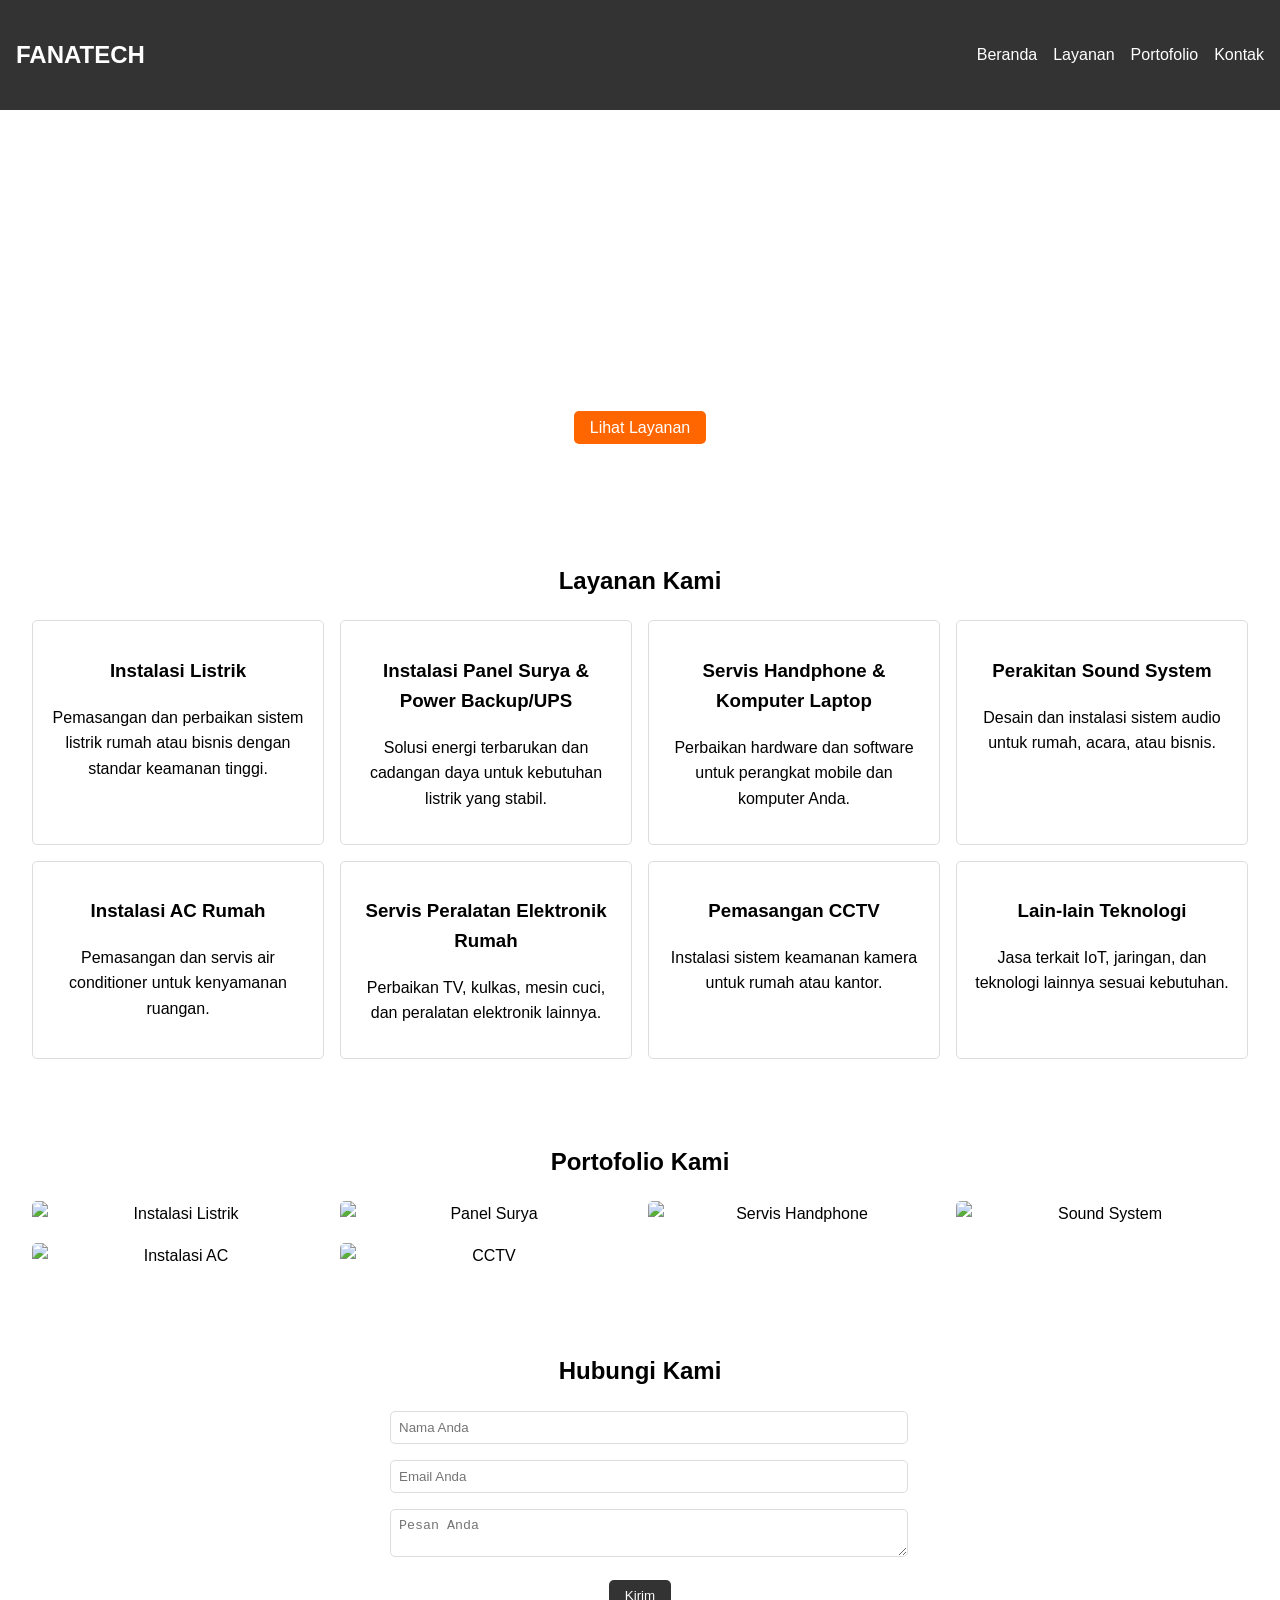
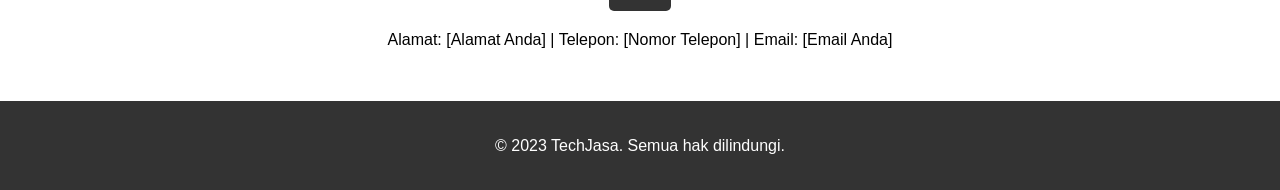
==== index.html @ 483a2614 "Add files via upload" ====
<!DOCTYPE html>
<html lang="id">
<head>
    <meta charset="UTF-8">
    <meta name="viewport" content="width=device-width, initial-scale=1.0">
    <title>Portofolio Jasa Teknologi - [Nama Perusahaan Anda]</title>
    <link rel="stylesheet" href="styles.css">
</head>
<body>
    <header>
        <nav>
            <div class="logo">
                <h1>FANATECH</h1> <!-- Ganti dengan nama perusahaan Anda -->
            </div>
            <ul>
                <li><a href="#home">Beranda</a></li>
                <li><a href="#services">Layanan</a></li>
                <li><a href="#portfolio">Portofolio</a></li>
                <li><a href="#contact">Kontak</a></li>
            </ul>
        </nav>
    </header>

    <section id="home" class="hero">
        <div class="hero-content">
            <h2>FANATECH Solusi Teknologi Terpercaya untuk Semua Kebutuhan Anda</h2>
            <p>Kami menyediakan jasa instalasi, servis, dan perakitan di bidang teknologi, dari listrik hingga elektronik rumah.</p>
            <a href="#services" class="btn">Lihat Layanan</a>
        </div>
    </section>

    <section id="services" class="services">
        <h2>Layanan Kami</h2>
        <div class="service-list">
            <div class="service-item">
                <h3>Instalasi Listrik</h3>
                <p>Pemasangan dan perbaikan sistem listrik rumah atau bisnis dengan standar keamanan tinggi.</p>
            </div>
            <div class="service-item">
                <h3>Instalasi Panel Surya & Power Backup/UPS</h3>
                <p>Solusi energi terbarukan dan cadangan daya untuk kebutuhan listrik yang stabil.</p>
            </div>
            <div class="service-item">
                <h3>Servis Handphone & Komputer Laptop</h3>
                <p>Perbaikan hardware dan software untuk perangkat mobile dan komputer Anda.</p>
            </div>
            <div class="service-item">
                <h3>Perakitan Sound System</h3>
                <p>Desain dan instalasi sistem audio untuk rumah, acara, atau bisnis.</p>
            </div>
            <div class="service-item">
                <h3>Instalasi AC Rumah</h3>
                <p>Pemasangan dan servis air conditioner untuk kenyamanan ruangan.</p>
            </div>
            <div class="service-item">
                <h3>Servis Peralatan Elektronik Rumah</h3>
                <p>Perbaikan TV, kulkas, mesin cuci, dan peralatan elektronik lainnya.</p>
            </div>
            <div class="service-item">
                <h3>Pemasangan CCTV</h3>
                <p>Instalasi sistem keamanan kamera untuk rumah atau kantor.</p>
            </div>
            <div class="service-item">
                <h3>Lain-lain Teknologi</h3>
                <p>Jasa terkait IoT, jaringan, dan teknologi lainnya sesuai kebutuhan.</p>
            </div>
        </div>
    </section>

    <section id="portfolio" class="portfolio">
        <h2>Portofolio Kami</h2>
        <div class="gallery">
            <img src="https://via.placeholder.com/300x200?text=Instalasi+Listrik" alt="Instalasi Listrik">
            <img src="https://via.placeholder.com/300x200?text=Panel+Surya" alt="Panel Surya">
            <img src="https://via.placeholder.com/300x200?text=Servis+Handphone" alt="Servis Handphone">
            <img src="https://via.placeholder.com/300x200?text=Sound+System" alt="Sound System">
            <img src="https://via.placeholder.com/300x200?text=Instalasi+AC" alt="Instalasi AC">
            <img src="https://via.placeholder.com/300x200?text=CCTV" alt="CCTV">
        </div>
    </section>

    <section id="contact" class="contact">
        <h2>Hubungi Kami</h2>
        <form>
            <input type="text" placeholder="Nama Anda" required>
            <input type="email" placeholder="Email Anda" required>
            <textarea placeholder="Pesan Anda" required></textarea>
            <button type="submit">Kirim</button>
        </form>
        <p>Alamat: [Alamat Anda] | Telepon: [Nomor Telepon] | Email: [Email Anda]</p>
    </section>

    <footer>
        <p>&copy; 2023 TechJasa. Semua hak dilindungi.</p>
    </footer>

    <script src="script.js"></script>
</body>
</html>
---- styles.css ----
body {
    font-family: Arial, sans-serif;
    margin: 0;
    padding: 0;
    line-height: 1.6;
}

header {
    background: #333;
    color: #fff;
    padding: 1rem;
}

nav {
    display: flex;
    justify-content: space-between;
    align-items: center;
}

nav ul {
    list-style: none;
    display: flex;
}

nav ul li {
    margin-left: 1rem;
}

nav a {
    color: #fff;
    text-decoration: none;
}

.hero {
    background: url('https://via.placeholder.com/1200x400?text=Tech+Background') no-repeat center/cover;
    height: 400px;
    display: flex;
    align-items: center;
    justify-content: center;
    text-align: center;
    color: #fff;
}

.hero-content h2 {
    font-size: 2.5rem;
}

.btn {
    background: #ff6600;
    color: #fff;
    padding: 0.5rem 1rem;
    text-decoration: none;
    border-radius: 5px;
}

.services, .portfolio, .contact {
    padding: 2rem;
    text-align: center;
}

.service-list {
    display: grid;
    grid-template-columns: repeat(auto-fit, minmax(250px, 1fr));
    gap: 1rem;
}

.service-item {
    border: 1px solid #ddd;
    padding: 1rem;
    border-radius: 5px;
}

.gallery {
    display: grid;
    grid-template-columns: repeat(auto-fit, minmax(250px, 1fr));
    gap: 1rem;
}

.gallery img {
    width: 100%;
    border-radius: 5px;
}

form {
    max-width: 500px;
    margin: 0 auto;
}

input, textarea {
    width: 100%;
    padding: 0.5rem;
    margin-bottom: 1rem;
    border: 1px solid #ddd;
    border-radius: 5px;
}

button {
    background: #333;
    color: #fff;
    padding: 0.5rem 1rem;
    border: none;
    border-radius: 5px;
    cursor: pointer;
}

footer {
    background: #333;
    color: #fff;
    text-align: center;
    padding: 1rem;
}
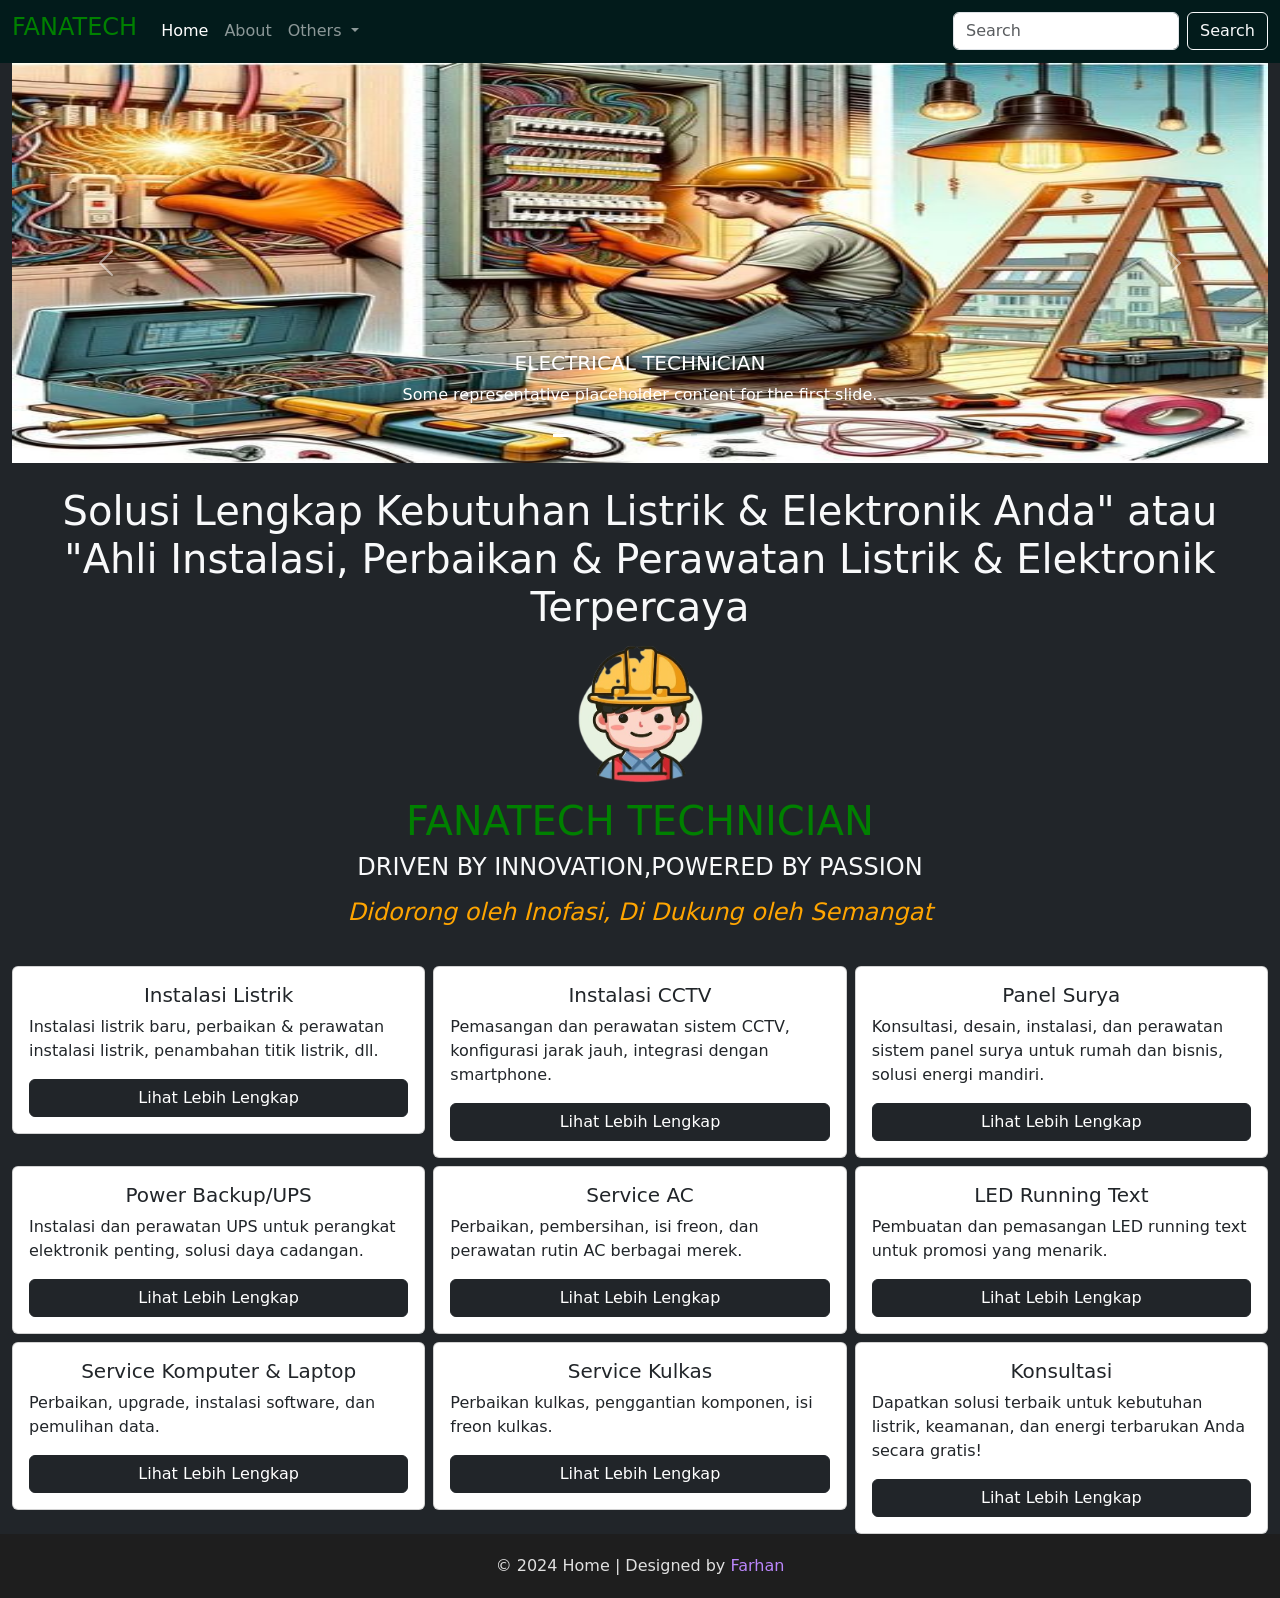
==== commit 3e63d80e: "Add files via upload" ====
--- a/index.html
+++ b/index.html
@@ -1,99 +1,269 @@
 <!DOCTYPE html>
-<html lang="id">
+<html lang="en">
+
 <head>
-    <meta charset="UTF-8">
-    <meta name="viewport" content="width=device-width, initial-scale=1.0">
-    <title>Portofolio Jasa Teknologi - [Nama Perusahaan Anda]</title>
-    <link rel="stylesheet" href="styles.css">
+  <meta charset="UTF-8">
+  <meta name="viewport" content="width=device-width, initial-scale=1.0">
+  <title>Home Page</title>
+  <link href="https://cdn.jsdelivr.net/npm/bootstrap@5.0.2/dist/css/bootstrap.min.css" rel="stylesheet"
+    integrity="sha384-EVSTQN3/azprG1Anm3QDgpJLIm9Nao0Yz1ztcQTwFspd3yD65VohhpuuCOmLASjC" crossorigin="anonymous">
 </head>
-<body>
-    <header>
-        <nav>
-            <div class="logo">
-                <h1>FANATECH</h1> <!-- Ganti dengan nama perusahaan Anda -->
-            </div>
-            <ul>
-                <li><a href="#home">Beranda</a></li>
-                <li><a href="#services">Layanan</a></li>
-                <li><a href="#portfolio">Portofolio</a></li>
-                <li><a href="#contact">Kontak</a></li>
-            </ul>
-        </nav>
-    </header>
-
-    <section id="home" class="hero">
-        <div class="hero-content">
-            <h2>FANATECH Solusi Teknologi Terpercaya untuk Semua Kebutuhan Anda</h2>
-            <p>Kami menyediakan jasa instalasi, servis, dan perakitan di bidang teknologi, dari listrik hingga elektronik rumah.</p>
-            <a href="#services" class="btn">Lihat Layanan</a>
-        </div>
-    </section>
-
-    <section id="services" class="services">
-        <h2>Layanan Kami</h2>
-        <div class="service-list">
-            <div class="service-item">
-                <h3>Instalasi Listrik</h3>
-                <p>Pemasangan dan perbaikan sistem listrik rumah atau bisnis dengan standar keamanan tinggi.</p>
-            </div>
-            <div class="service-item">
-                <h3>Instalasi Panel Surya & Power Backup/UPS</h3>
-                <p>Solusi energi terbarukan dan cadangan daya untuk kebutuhan listrik yang stabil.</p>
-            </div>
-            <div class="service-item">
-                <h3>Servis Handphone & Komputer Laptop</h3>
-                <p>Perbaikan hardware dan software untuk perangkat mobile dan komputer Anda.</p>
-            </div>
-            <div class="service-item">
-                <h3>Perakitan Sound System</h3>
-                <p>Desain dan instalasi sistem audio untuk rumah, acara, atau bisnis.</p>
-            </div>
-            <div class="service-item">
-                <h3>Instalasi AC Rumah</h3>
-                <p>Pemasangan dan servis air conditioner untuk kenyamanan ruangan.</p>
-            </div>
-            <div class="service-item">
-                <h3>Servis Peralatan Elektronik Rumah</h3>
-                <p>Perbaikan TV, kulkas, mesin cuci, dan peralatan elektronik lainnya.</p>
-            </div>
-            <div class="service-item">
-                <h3>Pemasangan CCTV</h3>
-                <p>Instalasi sistem keamanan kamera untuk rumah atau kantor.</p>
-            </div>
-            <div class="service-item">
-                <h3>Lain-lain Teknologi</h3>
-                <p>Jasa terkait IoT, jaringan, dan teknologi lainnya sesuai kebutuhan.</p>
-            </div>
-        </div>
-    </section>
-
-    <section id="portfolio" class="portfolio">
-        <h2>Portofolio Kami</h2>
-        <div class="gallery">
-            <img src="https://via.placeholder.com/300x200?text=Instalasi+Listrik" alt="Instalasi Listrik">
-            <img src="https://via.placeholder.com/300x200?text=Panel+Surya" alt="Panel Surya">
-            <img src="https://via.placeholder.com/300x200?text=Servis+Handphone" alt="Servis Handphone">
-            <img src="https://via.placeholder.com/300x200?text=Sound+System" alt="Sound System">
-            <img src="https://via.placeholder.com/300x200?text=Instalasi+AC" alt="Instalasi AC">
-            <img src="https://via.placeholder.com/300x200?text=CCTV" alt="CCTV">
-        </div>
-    </section>
-
-    <section id="contact" class="contact">
-        <h2>Hubungi Kami</h2>
-        <form>
-            <input type="text" placeholder="Nama Anda" required>
-            <input type="email" placeholder="Email Anda" required>
-            <textarea placeholder="Pesan Anda" required></textarea>
-            <button type="submit">Kirim</button>
-        </form>
-        <p>Alamat: [Alamat Anda] | Telepon: [Nomor Telepon] | Email: [Email Anda]</p>
-    </section>
-
+
+<body class="bg-dark">
+
+    <!-- nav section start -->
+
+    <nav class="navbar navbar-expand-lg navbar-dark sticky-top" style="background-color: rgb(2, 27, 27);">
+      <div class="container-fluid text-light">
+        <a class="navbar-brand" style="color: green;" href="#"><h4>FANATECH</h4></a>
+        <button class="navbar-toggler" type="button" data-bs-toggle="collapse" data-bs-target="#navbarSupportedContent"
+          aria-controls="navbarSupportedContent" aria-expanded="false" aria-label="Toggle navigation">
+          <span class="navbar-toggler-icon"></span>
+        </button>
+        <div class="collapse navbar-collapse" id="navbarSupportedContent">
+          <ul class="navbar-nav me-auto mb-2 mb-lg-0">
+            <li class="nav-item">
+              <a class="nav-link active" aria-current="page" href="/">Home</a>
+            </li>
+            <li class="nav-item">
+              <a class="nav-link" href="/about/">About</a>
+            </li>
+            <li class="nav-item dropdown">
+              <a class="nav-link dropdown-toggle" href="#" id="navbarDropdown" role="button" data-bs-toggle="dropdown"
+                aria-expanded="false">
+                Others
+              </a>
+              <ul class="dropdown-menu" aria-labelledby="navbarDropdown">
+                <li><a class="dropdown-item" href="/contact/">Contact</a></li>
+                <li><a class="dropdown-item" href="/gallery/">Gallery</a></li>
+                <li>
+                  <hr class="dropdown-divider">
+                </li>
+                <li><a class="dropdown-item" href="/sosmed/">Sosmed</a></li>
+              </ul>
+            </li>
+          </ul>
+          <form class="d-flex">
+            <input class="form-control me-2" type="search" placeholder="Search" aria-label="Search">
+            <button class="btn btn-outline-light" type="submit">Search</button>
+          </form>
+        </div>
+      </div>
+    </nav>
+
+    <!-- nav section end -->
+
+    <!-- first layout start -->
+
+    <div class="container-fluid bg-dark text-light" style="height: 100%;">
+
+      <!-- carousel image -->
+      <div id="carouselExampleCaptions" class="carousel slide" data-bs-ride="carousel">
+        <div class="carousel-indicators">
+          <button type="button" data-bs-target="#carouselExampleCaptions" data-bs-slide-to="0" class="active"
+            aria-current="true" aria-label="Slide 1"></button>
+          <button type="button" data-bs-target="#carouselExampleCaptions" data-bs-slide-to="1"
+            aria-label="Slide 2"></button>
+          <button type="button" data-bs-target="#carouselExampleCaptions" data-bs-slide-to="2"
+            aria-label="Slide 3"></button>
+          <button type="button" data-bs-target="#carouselExampleCaptions" data-bs-slide-to="3"
+            aria-label="Slide 4"></button>
+          <button type="button" data-bs-target="#carouselExampleCaptions" data-bs-slide-to="4"
+            aria-label="Slide 0"></button>
+        </div>
+        <div class="carousel-inner">
+          <div class="carousel-item active">
+            <img src="/assets/caraousel 1 listrik.jpg" class="d-block w-100" alt="electrical installer"
+              style="height: 400px;">
+            <div class="carousel-caption">
+              <h5>ELECTRICAL TECHNICIAN</h5>
+              <p>Some representative placeholder content for the first slide.</p>
+            </div>
+          </div>
+          <div class="carousel-item">
+            <img src="/assets/caraousel 2 panel surya.jpg" class="d-block w-100" alt="solar panel installer"
+              style="height: 400px;">
+            <div class="carousel-caption ">
+              <h5>SOLAR PANEL TECHNICIAN</h5>
+              <p>Some representative placeholder content for the second slide.</p>
+            </div>
+          </div>
+          <div class="carousel-item">
+            <img src="/assets/caraousel 3 ac.jpg" class="d-block w-100" alt="HVAC installer" style="height: 400px;">
+            <div class="carousel-caption ">
+              <h5>HVAC TECHNICIAN</h5>
+              <p>Some representative placeholder content for the third slide.</p>
+            </div>
+          </div>
+          <div class="carousel-item">
+            <img src="/assets/caraousel 4 cctv.jpg" class="d-block w-100" alt="cctv installer" style="height: 400px;">
+            <div class="carousel-caption ">
+              <h5>SECURITY SYSTEM</h5>
+              <p>Some representative placeholder content for the third slide.</p>
+            </div>
+          </div>
+          <div class="carousel-item">
+            <img src="/assets/caraousel 5 komputer.jpg" class="d-block w-100" alt="Komputer Technician" style="height: 400px;">
+            <div class="carousel-caption ">
+              <h5>KOMPUTER TECHNICIAN</h5>
+              <p>Some representative placeholder content for the third slide.</p>
+            </div>
+          </div>
+
+        </div>
+        <button class="carousel-control-prev" type="button" data-bs-target="#carouselExampleCaptions"
+          data-bs-slide="prev">
+          <span class="carousel-control-prev-icon" aria-hidden="true"></span>
+          <span class="visually-hidden">Previous</span>
+        </button>
+        <button class="carousel-control-next" type="button" data-bs-target="#carouselExampleCaptions"
+          data-bs-slide="next">
+          <span class="carousel-control-next-icon" aria-hidden="true"></span>
+          <span class="visually-hidden">Next</span>
+        </button>
+      </div>
+
+      <!-- end of carousel image -->
+
+      <div class="row text-center align-items-center mt-4">
+        <div class="col-12">
+          <h1>Solusi Lengkap Kebutuhan Listrik & Elektronik Anda" atau "Ahli Instalasi, Perbaikan & Perawatan Listrik &
+            Elektronik Terpercaya</h1>
+          <img
+            src="assets/A_cartoon_of_a_construction_worker_wearing_a_hard_hat___Premium_AI-generated_vector-removebg-preview.png"
+            alt="my image" width: "150" height="150">
+          <h1 class="mt-2" style="color: green;">FANATECH TECHNICIAN</h4>
+            <h4>DRIVEN BY INNOVATION,POWERED BY PASSION</p>
+              <i style="color: orange;">Didorong oleh Inofasi, Di Dukung oleh Semangat</i>
+        </div>
+      </div>
+
+      <!-- first card  -->
+
+      <div class="row text-dark mt-4 g-2">
+        <div class="col-sm-4">
+          <div class="card">
+            <div class="card-body">
+              <h5 class="card-title text-center">Instalasi Listrik</h5>
+              <p class="card-text">Instalasi listrik baru, perbaikan & perawatan instalasi listrik, penambahan titik
+                listrik, dll.</p>
+              <a href="#" class="btn btn-dark d-block">Lihat Lebih Lengkap</a>
+            </div>
+          </div>
+        </div>
+        <div class="col-sm-4">
+          <div class="card">
+            <div class="card-body">
+              <h5 class="card-title text-center">Instalasi CCTV</h5>
+              <p class="card-text">Pemasangan dan perawatan sistem CCTV, konfigurasi jarak jauh, integrasi dengan
+                smartphone.</p>
+              <a href="#" class="btn btn-dark d-block">Lihat Lebih Lengkap</a>
+            </div>
+          </div>
+        </div>
+        <div class="col-sm-4">
+          <div class="card">
+            <div class="card-body">
+              <h5 class="card-title text-center">Panel Surya</h5>
+              <p class="card-text">Konsultasi, desain, instalasi, dan perawatan sistem panel surya untuk rumah dan
+                bisnis, solusi energi mandiri.</p>
+              <a href="#" class="btn btn-dark d-block">Lihat Lebih Lengkap</a>
+            </div>
+          </div>
+        </div>
+        <div class="col-sm-4">
+          <div class="card">
+            <div class="card-body">
+              <h5 class="card-title text-center">Power Backup/UPS</h5>
+              <p class="card-text">Instalasi dan perawatan UPS untuk perangkat elektronik penting, solusi daya cadangan.
+              </p>
+              <a href="#" class="btn btn-dark d-block">Lihat Lebih Lengkap</a>
+            </div>
+          </div>
+        </div>
+        <div class="col-sm-4">
+          <div class="card">
+            <div class="card-body">
+              <h5 class="card-title text-center">Service AC</h5>
+              <p class="card-text">Perbaikan, pembersihan, isi freon, dan perawatan rutin AC berbagai merek.</p>
+              <a href="#" class="btn btn-dark d-block">Lihat Lebih Lengkap</a>
+            </div>
+          </div>
+        </div>
+        <div class="col-sm-4">
+          <div class="card">
+            <div class="card-body">
+              <h5 class="card-title text-center">LED Running Text</h5>
+              <p class="card-text">Pembuatan dan pemasangan LED running text untuk promosi yang menarik.</p>
+              <a href="#" class="btn btn-dark d-block">Lihat Lebih Lengkap</a>
+            </div>
+          </div>
+        </div>
+        <div class="col-sm-4">
+          <div class="card">
+            <div class="card-body">
+              <h5 class="card-title text-center">Service Komputer & Laptop</h5>
+              <p class="card-text">Perbaikan, upgrade, instalasi software, dan pemulihan data.</p>
+              <a href="#" class="btn btn-dark d-block">Lihat Lebih Lengkap</a>
+            </div>
+          </div>
+        </div>
+        <div class="col-sm-4">
+          <div class="card">
+            <div class="card-body">
+              <h5 class="card-title text-center">Service Kulkas</h5>
+              <p class="card-text">Perbaikan kulkas, penggantian komponen, isi freon kulkas.</p>
+              <a href="#" class="btn btn-dark d-block">Lihat Lebih Lengkap</a>
+            </div>
+          </div>
+        </div>
+        <div class="col-sm-4">
+          <div class="card">
+            <div class="card-body">
+              <h5 class="card-title text-center">Konsultasi </h5>
+              <p class="card-text">Dapatkan solusi terbaik untuk kebutuhan listrik, keamanan, dan energi terbarukan
+                Anda secara gratis!</p>
+              <a href="#" class="btn btn-dark d-block">Lihat Lebih Lengkap</a>
+            </div>
+          </div>
+        </div>
+      </div>
+
+      <!-- end card  -->
+
+    </div>
+<style>
+        /* Footer Styles */
+        footer {
+            text-align: center;
+            padding: 20px;
+            background-color: #1e1e1e;
+            color: #e0e0e0;
+            bottom: 0;
+            left: 0;
+            width: 100%;
+        }
+
+        footer a {
+            color: #bb86fc;
+            text-decoration: none;
+            transition: color 0.3s ease;
+        }
+
+        footer a:hover {
+            color: #ffffff;
+        }
+</style>
     <footer>
-        <p>&copy; 2023 TechJasa. Semua hak dilindungi.</p>
+        &copy; 2024 Home | Designed by <a href="#">Farhan</a>
     </footer>
-
-    <script src="script.js"></script>
+  </div>
+
+    <!-- first layout end -->
+
+    <script src="https://cdn.jsdelivr.net/npm/bootstrap@5.0.2/dist/js/bootstrap.bundle.min.js"
+      integrity="sha384-MrcW6ZMFYlzcLA8Nl+NtUVF0sA7MsXsP1UyJoMp4YLEuNSfAP+JcXn/tWtIaxVXM"
+      crossorigin="anonymous"></script>
 </body>
+
 </html>
